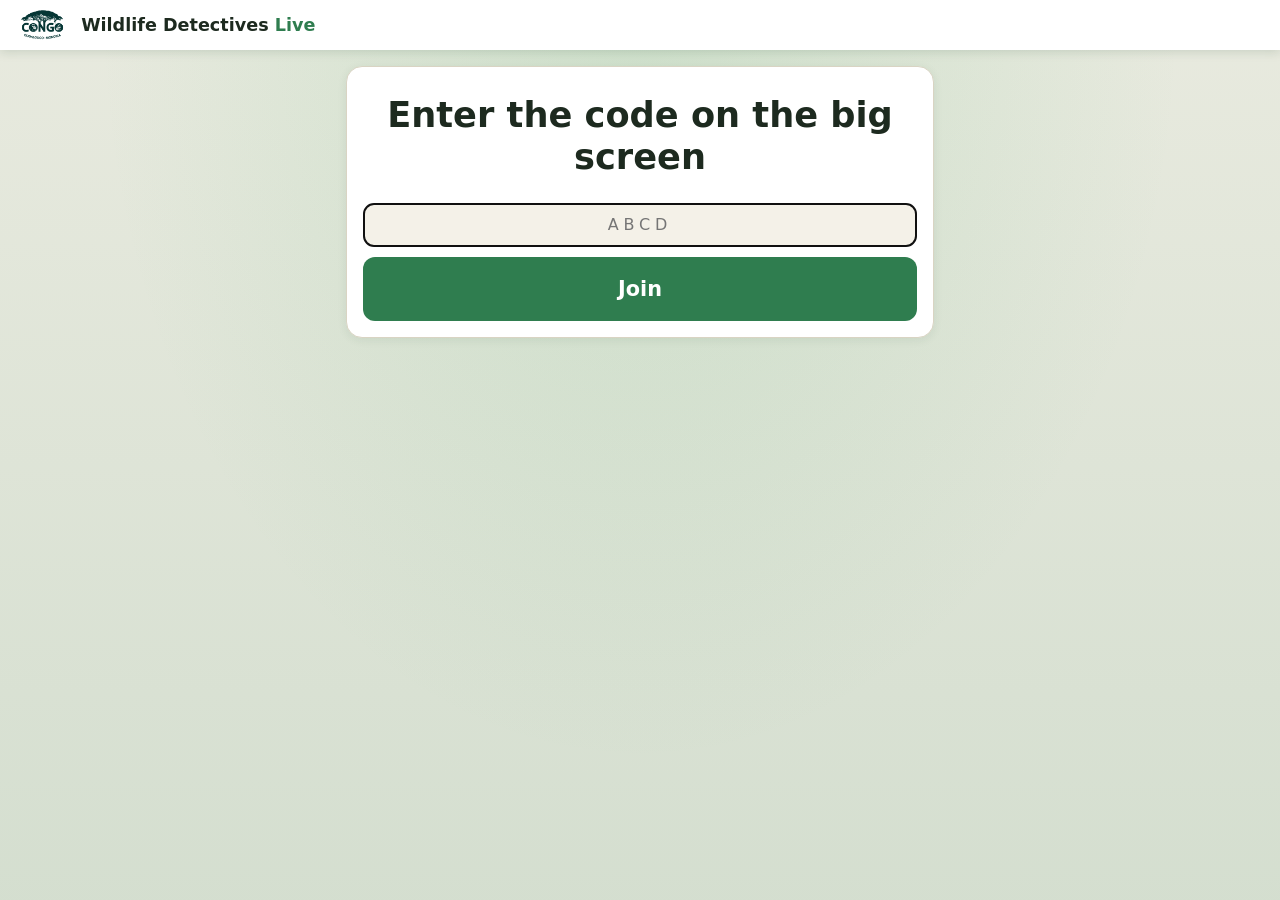
==== index.html @ 9307d2e5 "First version of Wildlife Detectives Live (multiplayer camera-trap quiz) Big screen (host.html) play" ====
<!doctype html>
<html lang="en">
<head>
<meta charset="utf-8">
<meta name="viewport" content="width=device-width,initial-scale=1,viewport-fit=cover">
<meta name="color-scheme" content="light only">
<meta name="apple-mobile-web-app-capable" content="yes">
<meta name="mobile-web-app-capable" content="yes">
<meta name="apple-mobile-web-app-title" content="Wildlife Detectives">
<meta name="theme-color" content="#ffffff">
<link rel="apple-touch-icon" href="logo.png">
<title>Wildlife Detectives Live</title>
<link rel="stylesheet" href="style.css">
<style>
/* Player page: phones and booth iPads. Big tap targets, one thing at a time. */
body{user-select:none;-webkit-user-select:none;padding-bottom:env(safe-area-inset-bottom,0px)}
header{padding-top:max(10px,env(safe-area-inset-top,0px))}
#me{font-weight:700;text-align:right;line-height:1.2}
#me small{display:block;color:var(--mute);font-weight:600}
#main{max-width:620px;margin:0 auto;padding:16px}
.center{text-align:center}
.big{font-size:clamp(1.5rem,6vw,2.2rem);font-weight:800;line-height:1.2}
.huge{font-size:clamp(3rem,16vw,5rem);line-height:1}
.name{font-size:clamp(1.6rem,7vw,2.4rem);font-weight:800;color:var(--acc)}
.ptiles{display:grid;grid-template-columns:1fr;gap:12px}
@media (min-width:560px){.ptiles{grid-template-columns:1fr 1fr}}
.ptiles .tile{width:100%;min-height:84px;font-size:1.25rem}
.pchips{display:grid;grid-template-columns:1fr;gap:10px}
@media (min-width:560px){.pchips{grid-template-columns:1fr 1fr}}
.timer{height:10px;border-radius:999px;background:var(--line);overflow:hidden;margin:6px 0 14px}
.timer i{display:block;height:100%;background:var(--acc);transition:width .25s linear}
.codein{font:800 2.4rem ui-monospace,Menlo,Consolas,monospace;letter-spacing:.3em;text-align:center;text-transform:uppercase}
.foot{text-align:center;margin:26px 0 10px}
.foot button{background:none;border:0;color:var(--mute);font-size:.85rem;text-decoration:underline;cursor:pointer}
.res{font-size:1.25rem;margin:.4em 0}
.link{color:var(--acc);font-weight:800;text-decoration:underline}
.qr{margin:10px 0}.qr svg{display:block;margin:6px auto}.qr .url{font-weight:700}
</style>
</head>
<body>
<header>
  <img src="logo.png" alt="" style="height:30px">
  <span class="title">Wildlife Detectives <span style="color:var(--acc)">Live</span></span>
  <span id="me"></span>
</header>
<main id="main"><p class="center muted">Loading…</p></main>

<script src="lib/firebase-app-compat.js"></script>
<script src="lib/firebase-auth-compat.js"></script>
<script src="lib/firebase-database-compat.js"></script>
<script src="lib/qrcode.js"></script>
<script src="firebase-config.js"></script>
<script src="common.js"></script>
<script>
"use strict";
var $ = WD.$, el = WD.el;
var Q = new URLSearchParams(location.search);
function lsGet(k) { try { return localStorage.getItem(k); } catch (e) { return null; } }
function lsSet(k, v) { try { if (v == null) localStorage.removeItem(k); else localStorage.setItem(k, v); } catch (e) {} }

/* Booth iPads are set up once with ?booth=1&room=CODE and remember it. */
if (Q.get("booth") === "1") { lsSet("wd_booth", "1"); if (Q.get("room")) lsSet("wd_booth_room", WD.cleanCode(Q.get("room"))); }
var BOOTH = lsGet("wd_booth") === "1";
var room = WD.cleanCode(BOOTH ? lsGet("wd_booth_room") : (Q.get("room") || ""));

var fb = null, conn = { online: false, offset: 0 }, meta = undefined, game = null, mine = null, result = null;
var myName = null, myGame = null;      /* the game this device has joined */
var autoJoin = !BOOTH;                  /* phones join as soon as they open the page; booth iPads wait for a tap */
var sent = {};                          /* qkey -> answer sent from this device */
var picks = {};                         /* behaviors ticked for the current question */
var late = {};                          /* qkey -> the answer arrived after time was up */
var refs = [];
var resetT = null;

function render() {
  var r = $("main"); r.textContent = "";
  $("me").textContent = ""; if (myName && myGame && game && game.id === myGame) { $("me").appendChild(document.createTextNode(myName)); if (result && result.game === myGame) $("me").appendChild(el("small", {}, [result.score + " pts"])); }
  if (!room) return codeView(r);
  if (!fb) return r.appendChild(el("div", { class: "card center" }, [el("p", { class: "big" }, ["Connecting…"]), el("p", { class: "muted" }, [connErr || "Getting ready to play."])]));
  if (!conn.online) r.appendChild(el("p", { class: "center no" }, ["⚠ Reconnecting… (check your internet)"]));
  if (meta === null) return r.appendChild(el("div", { class: "card center" }, [el("p", { class: "big" }, ["No game with code " + room]), el("p", { class: "muted" }, ["Check the code on the big screen."]),
    BOOTH ? null : el("button", { class: "btn", onclick: function () { room = ""; history.replaceState(null, "", location.pathname + emuQuery()); render(); } }, ["Enter another code"])]));
  if (!game || game.phase === "closed") return r.appendChild(el("div", { class: "card center" }, [el("div", { class: "huge" }, ["🌳"]), el("p", { class: "big" }, ["Waiting for the next game…"]), el("p", { class: "muted" }, ["Look at the big screen."])]));
  var joined = myGame === game.id && mine && mine.game === game.id;
  if (!joined) {
    if (game.phase === "final") return r.appendChild(el("div", { class: "card center" }, [el("div", { class: "huge" }, ["🏁"]), el("p", { class: "big" }, ["This game just finished."]), el("p", { class: "muted" }, ["A new one will start soon. Look at the big screen."])]));
    if (autoJoin && !BOOTH) { join(); return r.appendChild(el("p", { class: "center big" }, ["Joining…"])); }
    return r.appendChild(el("div", { class: "card center" }, [el("div", { class: "huge" }, ["🔍"]), el("p", { class: "big" }, ["Wildlife Detectives"]),
      el("p", { class: "muted" }, ["Watch camera-trap videos on the big screen and spot the animals!"]),
      el("button", { class: "btn big", style: "width:100%;margin-top:10px", onclick: function () { autoJoin = true; join(); } }, ["▶ Tap to play"])]));
  }
  ({ lobby: lobbyView, watch: watchView, question: questionView, reveal: revealView, board: boardView, final: finalView })[game.phase] ? ({ lobby: lobbyView, watch: watchView, question: questionView, reveal: revealView, board: boardView, final: finalView })[game.phase](r) : r.appendChild(el("p", { class: "center" }, ["…"]));
}
function emuQuery() { var s = new URLSearchParams(); ["emu", "emuhost", "emuport", "ns", "uid"].forEach(function (k) { if (Q.get(k)) s.set(k, Q.get(k)); }); var t = s.toString(); return t ? "?" + t : ""; }

function codeView(r) {
  var i = el("input", { type: "text", class: "codein", maxlength: 4, autocomplete: "off", autocapitalize: "characters", placeholder: "ABCD", "aria-label": "Room code", oninput: function () { i.value = WD.cleanCode(i.value); } });
  function go() { var c = WD.cleanCode(i.value); if (c.length !== 4) { m.textContent = "The code has 4 letters."; return; } room = c; start(); }
  var m = el("p", { class: "hint center" }, [""]);
  i.onkeydown = function (e) { if (e.key === "Enter") go(); };
  r.appendChild(el("div", { class: "card center" }, [el("p", { class: "big" }, ["Enter the code on the big screen"]), i, m, el("button", { class: "btn big", style: "width:100%", onclick: go }, ["Join"])]));
  setTimeout(function () { i.focus(); }, 50);
}

function lobbyView(r) {
  r.appendChild(el("div", { class: "card center popin" }, [el("p", { class: "big" }, ["You're in! 🎉"]), el("p", { class: "muted" }, ["Your detective name is"]), el("div", { class: "name" }, [myName]),
    el("button", { class: "btn alt", style: "margin-top:12px", onclick: reroll }, ["🎲 New name"]),
    el("p", { class: "muted", style: "margin-top:16px" }, ["Look for your name on the big screen. The game starts soon!"])]));
}
function watchView(r) {
  r.appendChild(el("div", { class: "card center" }, [el("div", { class: "huge" }, ["👀"]), el("p", { class: "big" }, ["Watch the big screen!"]),
    el("p", { class: "muted" }, ["Clip " + (game.clip + 1) + " of " + game.total + ". Which animal is it, and what is it doing?"])]));
}
function timeLeft() { if (!game.startedAt) return game.seconds; return Math.max(0, game.seconds - (Date.now() + conn.offset - game.startedAt) / 1000); }
function questionView(r) {
  var q = game.qkey;
  if (sent[q] != null) return r.appendChild(el("div", { class: "card center popin" }, [el("div", { class: "huge" }, ["✅"]), el("p", { class: "big" }, ["Answer sent!"]), el("p", { class: "muted" }, ["Waiting for the other players…"])]));
  if (!game.open || late[q]) return r.appendChild(el("div", { class: "card center" }, [el("div", { class: "huge" }, ["⏰"]), el("p", { class: "big" }, ["Time's up!"]), el("p", { class: "muted" }, ["Get ready for the next one."])]));
  var box = el("div", {}, [el("p", { class: "big", style: "margin-bottom:4px" }, [game.title || ""]), el("div", { class: "timer" }, [el("i", { id: "tbar" })])]);
  if (!game.multi) {
    box.appendChild(el("div", { class: "ptiles" }, (game.choices || []).map(function (x, k) { var t = WD.TILES[k % 4];
      return el("button", { class: "tile", style: { background: t.color }, "aria-label": x + " (" + t.label + ")", onclick: function () { send(q, x); } }, [el("span", { class: "shape" }, [t.shape]), x]); })));
  } else {
    picks[q] = picks[q] || {};
    var done = el("button", { class: "btn big", style: "width:100%;margin-top:14px", disabled: !Object.keys(picks[q]).some(function (k) { return picks[q][k]; }), onclick: function () {
      send(q, JSON.stringify((game.choices || []).filter(function (b) { return picks[q][b]; }))); } }, ["Done ✓"]);
    box.appendChild(el("p", { class: "muted" }, ["Pick everything you saw it doing, then tap Done."]));
    box.appendChild(el("div", { class: "pchips" }, (game.choices || []).map(function (b) {
      return el("button", { class: "chip" + (picks[q][b] ? " on" : ""), onclick: function () { picks[q][b] = !picks[q][b]; this.classList.toggle("on", picks[q][b]); done.disabled = !Object.keys(picks[q]).some(function (k) { return picks[q][k]; }); } }, [b]); })));
    box.appendChild(done);
  }
  r.appendChild(box); tick();
}
var tickT = null;
function tick() {
  clearTimeout(tickT);
  var b = $("tbar"); if (!b || !game || game.phase !== "question") return;
  b.style.width = (100 * timeLeft() / (game.seconds || 1)) + "%";
  tickT = setTimeout(tick, 250);
}
function revealView(r) {
  var L = result && result.game === myGame && result.clip === game.clip ? result.last : null, c = game.correct || {};
  var card = el("div", { class: "card center popin" });
  if (!L) { card.appendChild(el("p", { class: "big" }, [c.animal === WD.NO_ANIMAL ? "No animal this time!" : "It was a " + c.animal + "!"])); }
  else {
    card.appendChild(el("div", { class: "huge" }, [L.pts >= (L.noAnimal ? WD.ANIMAL_POINTS : WD.ANIMAL_POINTS + WD.BEHAVIOR_POINTS) ? "🌟" : L.pts > 0 ? "👍" : "🌱"]));
    card.appendChild(el("p", { class: "res " + (L.animalOk ? "ok" : "no") }, [L.animalOk ? "✅ You spotted the " + (c.animal === WD.NO_ANIMAL ? "empty clip" : c.animal) + "!" : L.animal ? "❌ It was " + (c.animal === WD.NO_ANIMAL ? "no animal at all" : "a " + c.animal) : "⏰ No answer. It was " + (c.animal === WD.NO_ANIMAL ? "no animal at all" : "a " + c.animal)]));
    if (!L.noAnimal) card.appendChild(el("p", { class: "res " + (L.bExact ? "ok" : L.bPts ? "part" : "no") }, [L.bExact ? "✅ You got what it was doing!" : L.bPts ? "👍 Partly right on what it was doing" : "❌ Not quite on what it was doing"]));
    if (!L.noAnimal && c.behaviors && c.behaviors.length) card.appendChild(el("p", { class: "muted" }, ["It was: " + c.behaviors.join(", ")]));
    card.appendChild(el("p", { class: "big" }, ["+" + L.pts + " points"]));
    card.appendChild(el("p", { class: "muted" }, ["Total: " + result.score + " · #" + result.rank + " of " + result.of]));
  }
  r.appendChild(card);
}
function boardView(r) {
  r.appendChild(el("div", { class: "card center" }, [el("div", { class: "huge" }, ["🏆"]),
    result && result.game === myGame ? el("p", { class: "big" }, ["You're #" + result.rank + " of " + result.of]) : null,
    result && result.game === myGame ? el("p", { class: "muted" }, [result.score + " points so far"]) : null, el("p", { class: "muted" }, ["Next clip coming up… look at the big screen!"])]));
}
function finalView(r) {
  var me = result && result.game === myGame ? result : null;
  r.appendChild(el("div", { class: "card center popin" }, [el("div", { class: "huge" }, [me && me.rank <= 3 ? ["🥇", "🥈", "🥉"][me.rank - 1] : "🎉"]),
    el("p", { class: "big" }, ["Great job, detective!"]),
    me ? el("p", { class: "res" }, ["You came ", el("b", {}, ["#" + me.rank]), " of " + me.of + " with ", el("b", {}, [me.score + " points"]), "."]) : null,
    el("p", { class: "muted" }, ["We hope you learned something new about wildlife research in the Djéké Triangle."]),
    /* Booth iPads show a QR code to scan with your own phone (user decision); personal phones get a link they can tap. */
    BOOTH ? el("div", { class: "qr" }, [el("p", {}, ["Learn more: scan with your phone"]), WD.qrSvg(WD.RESEARCH_URL, 180), el("p", { class: "url" }, ["congo-apes.org"])])
      : el("p", { class: "res" }, ["Learn more at ", el("a", { href: WD.RESEARCH_URL, target: "_blank", rel: "noopener", class: "link" }, ["congo-apes.org"])]),
    BOOTH ? el("p", { class: "hint" }, ["Please put the iPad back for the next player. 🙂"]) : null,
    BOOTH ? null : el("button", { class: "btn big", style: "width:100%;margin-top:10px", onclick: function () { myGame = null; autoJoin = true; render(); } }, ["Play again"])]));
  if (BOOTH) { clearTimeout(resetT); resetT = setTimeout(function () { if (game && game.phase === "final") { myGame = null; render(); } }, 25000); }
}

/* ---------- actions ---------- */
async function takenNames() { try { var s = (await fb.db.ref("rooms/" + room + "/players").once("value")).val() || {}; return Object.keys(s).filter(function (u) { return u !== fb.uid && s[u] && game && s[u].game === game.id; }).map(function (u) { return s[u].name; }); } catch (e) { return []; } }
var joining = false;
async function join() {
  if (joining || !game || !fb) return; joining = true;
  try {
    var g = game.id, prev = lsGet("wd_last");
    var last = prev ? JSON.parse(prev) : null;
    myName = last && last.game === g && last.room === room ? last.name : WD.randomName(await takenNames());
    myGame = g; picks = {}; sent = {}; late = {};
    lsSet("wd_last", JSON.stringify({ room: room, game: g, name: myName }));
    await writeMe();
  } catch (e) { myGame = null; connErr = "Couldn't join: " + WD.errText(e); }
  joining = false; render();
}
async function writeMe() {
  var me = fb.db.ref("rooms/" + room + "/players/" + fb.uid);
  await me.onDisconnect().remove();
  await me.set({ name: myName, game: myGame, t: WD.serverTs() });
}
async function reroll() {
  myName = WD.randomName((await takenNames()).concat([myName]));
  lsSet("wd_last", JSON.stringify({ room: room, game: myGame, name: myName }));
  try { await writeMe(); } catch (e) {}
  render();
}
async function send(q, v) {
  if (sent[q] != null || late[q]) return;
  sent[q] = v; render();
  try { await fb.db.ref("rooms/" + room + "/answers/" + myGame + "/" + q + "/" + fb.uid).set(v); }
  catch (e) { delete sent[q]; late[q] = true; render(); }
}

/* ---------- connection ---------- */
var connErr = "";
async function start() {
  if (!room) { render(); return; }
  if (!BOOTH) history.replaceState(null, "", location.pathname + "?room=" + room + (emuQuery() ? "&" + emuQuery().slice(1) : ""));
  render();
  try { fb = await WD.connect(); } catch (e) { connErr = WD.errText(e); render(); return; }
  /* restore a game this device already joined (e.g. after the page reloaded) */
  try { var l = JSON.parse(lsGet("wd_last") || "null"); if (l && l.room === room) { myName = l.name; myGame = l.game; } } catch (e) {}
  WD.watchConnection(fb.db, function (s) {
    var was = conn.online; conn = s;
    if (s.online && !was && myGame && game && game.id === myGame) writeMe().catch(function () {});  /* back online: show up in the player list again */
    render();
  });
  var R = fb.db.ref("rooms/" + room);
  R.child("meta").on("value", function (s) { meta = s.val(); render(); }, function (e) { connErr = WD.errText(e); meta = null; render(); });
  R.child("game").on("value", function (s) {
    var g = s.val(), was = game; game = g;
    if (g && was && was.id !== g.id) { picks = {}; sent = {}; late = {}; }
    if (g && g.phase === "question" && was && was.qkey !== g.qkey) { /* new question */ }
    render();
  });
  R.child("players/" + fb.uid).on("value", function (s) { mine = s.val(); if (!mine && myGame && game && game.id === myGame && game.phase !== "final" && conn.online) writeMe().catch(function () {}); render(); });
  R.child("results/" + fb.uid).on("value", function (s) { result = s.val(); render(); });
}
if (BOOTH) {
  var f = el("div", { class: "foot" }, [el("button", { onclick: function () {
    if (this.dataset.armed) { lsSet("wd_booth", null); lsSet("wd_booth_room", null); location.href = location.pathname + emuQuery(); return; }
    this.dataset.armed = "1"; this.textContent = "Tap again to stop using this iPad as a booth iPad"; var b = this; setTimeout(function () { delete b.dataset.armed; b.textContent = "Booth iPad · room " + room; }, 4000); } }, ["Booth iPad · room " + room])]);
  document.body.appendChild(f);
}
start();
</script>
</body>
</html>
---- style.css ----
/* Shared look for the big screen and the player page. Always light mode, like the single-iPad game. */
:root{--bg:#f4f1e8;--card:#fff;--ink:#1d2a1f;--mute:#5d6b5f;--acc:#2f7d4f;--acc2:#e0a526;--bad:#c0473a;--line:#d9d4c3;color-scheme:light only}
*{box-sizing:border-box}
html,body{margin:0;min-height:100%}
body{background:var(--bg);color:var(--ink);font:16px/1.4 system-ui,-apple-system,"Segoe UI",sans-serif;-webkit-tap-highlight-color:transparent;
  background-image:radial-gradient(ellipse at 50% 0%,rgba(76,175,104,.16),transparent 60%),linear-gradient(180deg,rgba(47,125,79,.06),rgba(47,125,79,.16));background-attachment:fixed}
h1,h2,h3{margin:0 0 .4em;line-height:1.15}
p{margin:.3em 0 .7em}
.hide{display:none!important}
.muted{color:var(--mute)}
.hint{color:var(--mute);font-size:.92rem}
.card{background:var(--card);border:1px solid var(--line);border-radius:16px;padding:16px;margin-bottom:16px;box-shadow:0 2px 10px rgba(20,60,35,.08)}
.row{display:flex;gap:10px;flex-wrap:wrap;align-items:center}
.btn{min-height:48px;padding:10px 18px;border:0;border-radius:12px;background:var(--acc);color:#fff;font:600 1rem system-ui,-apple-system,sans-serif;cursor:pointer;touch-action:manipulation;transition:transform .08s}
.btn:active{transform:scale(.95)}
.btn:disabled{opacity:.45;cursor:default;transform:none}
.btn.alt{background:var(--card);color:var(--ink);border:1px solid var(--line)}
.btn.warn{background:var(--bad)}
.btn.armed{background:#d9822b;color:#fff}
.btn.sm{min-height:38px;padding:6px 12px;font-size:.92rem}
.btn.big{min-height:64px;font-size:1.3rem;padding:12px 28px}
.btn.saved{background:var(--acc)!important;color:#fff!important}
select,textarea,input[type=text],input[type=password],input[type=number],input[type=url]{width:100%;padding:10px;border-radius:10px;border:1px solid var(--line);background:var(--bg);color:var(--ink);font:inherit}
textarea{min-height:150px}
label{font-weight:600}
.ok{color:var(--acc)}.part{color:#b7791f}.no{color:var(--bad)}
header{display:flex;align-items:center;gap:12px;padding:10px 16px;background:var(--card);box-shadow:0 2px 10px rgba(20,60,35,.15);position:relative;z-index:2}
header .title{font-weight:700;font-size:1.1rem;flex:1}
.dot{display:inline-block;width:10px;height:10px;border-radius:50%;background:var(--bad);vertical-align:middle}
.dot.on{background:#3cb371}
.conn{font-size:.85rem;color:var(--mute);white-space:nowrap}
/* answer tiles */
.tile{display:flex;align-items:center;gap:12px;border:0;border-radius:14px;color:#fff;font-weight:700;text-align:left;padding:14px 16px;min-height:72px;font-size:1.2rem;cursor:pointer;touch-action:manipulation;transition:transform .08s,opacity .2s}
.tile .shape{font-size:1.5em;line-height:1;width:1.2em;text-align:center;flex:none}
.tile:active{transform:scale(.96)}
.tile.dim{opacity:.28}
.tile.right{outline:5px solid #fff;box-shadow:0 0 0 9px var(--acc)}
.chip{min-height:56px;padding:10px 12px;border:2px solid var(--line);background:var(--card);color:var(--ink);border-radius:12px;font-size:1.05rem;text-align:left;touch-action:manipulation;cursor:pointer}
.chip.on{border-color:var(--acc);background:#e3f1e8;font-weight:700}
.chip.on::before{content:"✓ ";color:var(--acc)}
@keyframes pop{0%{transform:scale(.6);opacity:0}70%{transform:scale(1.08);opacity:1}100%{transform:scale(1)}}
.popin{animation:pop .45s ease-out}
@media (prefers-reduced-motion:reduce){.popin{animation:none}.btn,.tile{transition:none}}
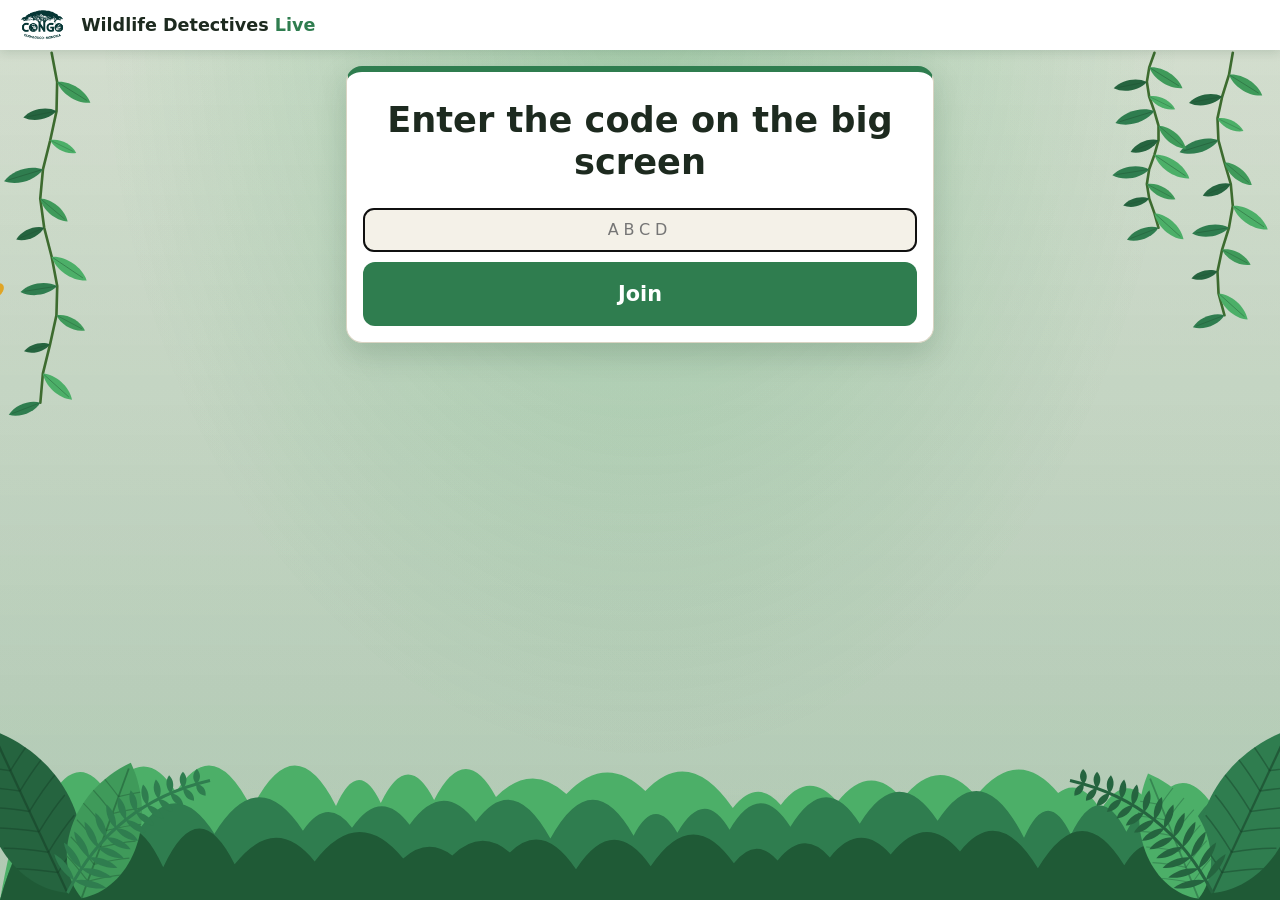
==== commit e2b9cbbb: "Jungle start screens, button animations and no-jump redraws, like the original game - Jungle decor (" ====
--- a/index.html
+++ b/index.html
@@ -15,7 +15,9 @@
 /* Player page: phones and booth iPads. Big tap targets, one thing at a time. */
 body{user-select:none;-webkit-user-select:none;padding-bottom:env(safe-area-inset-bottom,0px)}
 header{padding-top:max(10px,env(safe-area-inset-top,0px))}
-#me{font-weight:700;text-align:right;line-height:1.2}
+#me{font-weight:700;text-align:right;line-height:1.2;margin-left:auto}
+header .title{white-space:nowrap;overflow:hidden;text-overflow:ellipsis}
+@media (max-width:480px){header .title{display:none}}
 #me small{display:block;color:var(--mute);font-weight:600}
 #main{max-width:620px;margin:0 auto;padding:16px}
 .center{text-align:center}
@@ -51,6 +53,7 @@
 <script src="lib/qrcode.js"></script>
 <script src="firebase-config.js"></script>
 <script src="common.js"></script>
+<script src="jungle.js"></script>
 <script>
 "use strict";
 var $ = WD.$, el = WD.el;
@@ -72,9 +75,36 @@
 var refs = [];
 var resetT = null;
 
+/* Which screen is showing. Decorated (jungle) screens are the ones where nothing is being asked. */
+function screenKey() {
+  if (!room) return "code";
+  if (!fb || meta === null || !game || game.phase === "closed") return "wait";
+  var joined = myGame === game.id && mine && mine.game === game.id;
+  if (!joined) return "join:" + game.phase;
+  return game.phase + ":" + (game.qkey || "") + ":" + game.clip;
+}
+/* Redraws only when what's on screen actually changes. Database updates arrive often; rebuilding the screen every time
+   restarted the pop-in animations (flicker) and could swallow a tap that landed mid-redraw. The new screen is built
+   off-page, compared with the current one, and swapped in only if it differs. Same screen = keep the scroll position. */
+var lastKey = null;
 function render() {
-  var r = $("main"); r.textContent = "";
-  $("me").textContent = ""; if (myName && myGame && game && game.id === myGame) { $("me").appendChild(document.createTextNode(myName)); if (result && result.game === myGame) $("me").appendChild(el("small", {}, [result.score + " pts"])); }
+  var m = $("main"), key = screenKey(), same = key === lastKey, keepY = window.scrollY;
+  var me = $("me"), meHtml = ""; if (myName && myGame && game && game.id === myGame) meHtml = esc(myName) + (result && result.game === myGame ? "<small>" + result.score + " pts</small>" : "");
+  if (me.innerHTML !== meHtml) me.innerHTML = meHtml;
+  var r = el("div", {}); draw(r);
+  var norm = function (h) { return h.replace(/id="tbar" style="[^"]*"/, 'id="tbar"'); };
+  if (same && norm(r.innerHTML) === norm(m.innerHTML)) return;
+  m.textContent = ""; while (r.firstChild) m.appendChild(r.firstChild);
+  var dec = /^(code|wait|join:|lobby|final)/.test(key);
+  WD.decor(dec);
+  if (same && keepY) window.scrollTo(0, keepY); else if (!same) window.scrollTo(0, 0);
+  WD.afterRender(same);
+  if (!same && /^final/.test(key)) WD.confetti();
+  lastKey = key;
+  tick();
+}
+function esc(t) { return String(t).replace(/[&<>"]/g, function (c) { return { "&": "&amp;", "<": "&lt;", ">": "&gt;", '"': "&quot;" }[c]; }); }
+function draw(r) {
   if (!room) return codeView(r);
   if (!fb) return r.appendChild(el("div", { class: "card center" }, [el("p", { class: "big" }, ["Connecting…"]), el("p", { class: "muted" }, [connErr || "Getting ready to play."])]));
   if (!conn.online) r.appendChild(el("p", { class: "center no" }, ["⚠ Reconnecting… (check your internet)"]));
@@ -87,7 +117,7 @@
     if (autoJoin && !BOOTH) { join(); return r.appendChild(el("p", { class: "center big" }, ["Joining…"])); }
     return r.appendChild(el("div", { class: "card center" }, [el("div", { class: "huge" }, ["🔍"]), el("p", { class: "big" }, ["Wildlife Detectives"]),
       el("p", { class: "muted" }, ["Watch camera-trap videos on the big screen and spot the animals!"]),
-      el("button", { class: "btn big", style: "width:100%;margin-top:10px", onclick: function () { autoJoin = true; join(); } }, ["▶ Tap to play"])]));
+      el("button", { class: "btn big go", style: "width:100%;margin-top:10px", onclick: function () { autoJoin = true; join(); } }, ["▶ Tap to play"])]));
   }
   ({ lobby: lobbyView, watch: watchView, question: questionView, reveal: revealView, board: boardView, final: finalView })[game.phase] ? ({ lobby: lobbyView, watch: watchView, question: questionView, reveal: revealView, board: boardView, final: finalView })[game.phase](r) : r.appendChild(el("p", { class: "center" }, ["…"]));
 }
@@ -98,7 +128,7 @@
   function go() { var c = WD.cleanCode(i.value); if (c.length !== 4) { m.textContent = "The code has 4 letters."; return; } room = c; start(); }
   var m = el("p", { class: "hint center" }, [""]);
   i.onkeydown = function (e) { if (e.key === "Enter") go(); };
-  r.appendChild(el("div", { class: "card center" }, [el("p", { class: "big" }, ["Enter the code on the big screen"]), i, m, el("button", { class: "btn big", style: "width:100%", onclick: go }, ["Join"])]));
+  r.appendChild(el("div", { class: "card center" }, [el("p", { class: "big" }, ["Enter the code on the big screen"]), i, m, el("button", { class: "btn big go", style: "width:100%", onclick: go }, ["Join"])]));
   setTimeout(function () { i.focus(); }, 50);
 }
 
@@ -116,7 +146,7 @@
   var q = game.qkey;
   if (sent[q] != null) return r.appendChild(el("div", { class: "card center popin" }, [el("div", { class: "huge" }, ["✅"]), el("p", { class: "big" }, ["Answer sent!"]), el("p", { class: "muted" }, ["Waiting for the other players…"])]));
   if (!game.open || late[q]) return r.appendChild(el("div", { class: "card center" }, [el("div", { class: "huge" }, ["⏰"]), el("p", { class: "big" }, ["Time's up!"]), el("p", { class: "muted" }, ["Get ready for the next one."])]));
-  var box = el("div", {}, [el("p", { class: "big", style: "margin-bottom:4px" }, [game.title || ""]), el("div", { class: "timer" }, [el("i", { id: "tbar" })])]);
+  var box = el("div", {}, [el("p", { class: "big", style: "margin-bottom:4px" }, [game.title || ""]), el("div", { class: "timer" }, [el("i", { id: "tbar", style: "width:" + (100 * timeLeft() / (game.seconds || 1)).toFixed(1) + "%" })])]);
   if (!game.multi) {
     box.appendChild(el("div", { class: "ptiles" }, (game.choices || []).map(function (x, k) { var t = WD.TILES[k % 4];
       return el("button", { class: "tile", style: { background: t.color }, "aria-label": x + " (" + t.label + ")", onclick: function () { send(q, x); } }, [el("span", { class: "shape" }, [t.shape]), x]); })));
@@ -129,7 +159,7 @@
       return el("button", { class: "chip" + (picks[q][b] ? " on" : ""), onclick: function () { picks[q][b] = !picks[q][b]; this.classList.toggle("on", picks[q][b]); done.disabled = !Object.keys(picks[q]).some(function (k) { return picks[q][k]; }); } }, [b]); })));
     box.appendChild(done);
   }
-  r.appendChild(box); tick();
+  r.appendChild(box);
 }
 var tickT = null;
 function tick() {
@@ -143,7 +173,7 @@
   var card = el("div", { class: "card center popin" });
   if (!L) { card.appendChild(el("p", { class: "big" }, [c.animal === WD.NO_ANIMAL ? "No animal this time!" : "It was a " + c.animal + "!"])); }
   else {
-    card.appendChild(el("div", { class: "huge" }, [L.pts >= (L.noAnimal ? WD.ANIMAL_POINTS : WD.ANIMAL_POINTS + WD.BEHAVIOR_POINTS) ? "🌟" : L.pts > 0 ? "👍" : "🌱"]));
+    card.appendChild(el("div", { class: "huge bounce" }, [L.pts >= (L.noAnimal ? WD.ANIMAL_POINTS : WD.ANIMAL_POINTS + WD.BEHAVIOR_POINTS) ? "🌟" : L.pts > 0 ? "👍" : "🌱"]));
     card.appendChild(el("p", { class: "res " + (L.animalOk ? "ok" : "no") }, [L.animalOk ? "✅ You spotted the " + (c.animal === WD.NO_ANIMAL ? "empty clip" : c.animal) + "!" : L.animal ? "❌ It was " + (c.animal === WD.NO_ANIMAL ? "no animal at all" : "a " + c.animal) : "⏰ No answer. It was " + (c.animal === WD.NO_ANIMAL ? "no animal at all" : "a " + c.animal)]));
     if (!L.noAnimal) card.appendChild(el("p", { class: "res " + (L.bExact ? "ok" : L.bPts ? "part" : "no") }, [L.bExact ? "✅ You got what it was doing!" : L.bPts ? "👍 Partly right on what it was doing" : "❌ Not quite on what it was doing"]));
     if (!L.noAnimal && c.behaviors && c.behaviors.length) card.appendChild(el("p", { class: "muted" }, ["It was: " + c.behaviors.join(", ")]));
@@ -159,7 +189,7 @@
 }
 function finalView(r) {
   var me = result && result.game === myGame ? result : null;
-  r.appendChild(el("div", { class: "card center popin" }, [el("div", { class: "huge" }, [me && me.rank <= 3 ? ["🥇", "🥈", "🥉"][me.rank - 1] : "🎉"]),
+  r.appendChild(el("div", { class: "card center popin" }, [el("div", { class: "huge bounce" }, [me && me.rank <= 3 ? ["🥇", "🥈", "🥉"][me.rank - 1] : "🎉"]),
     el("p", { class: "big" }, ["Great job, detective!"]),
     me ? el("p", { class: "res" }, ["You came ", el("b", {}, ["#" + me.rank]), " of " + me.of + " with ", el("b", {}, [me.score + " points"]), "."]) : null,
     el("p", { class: "muted" }, ["We hope you learned something new about wildlife research in the Djéké Triangle."]),
@@ -167,7 +197,7 @@
     BOOTH ? el("div", { class: "qr" }, [el("p", {}, ["Learn more: scan with your phone"]), WD.qrSvg(WD.RESEARCH_URL, 180), el("p", { class: "url" }, ["congo-apes.org"])])
       : el("p", { class: "res" }, ["Learn more at ", el("a", { href: WD.RESEARCH_URL, target: "_blank", rel: "noopener", class: "link" }, ["congo-apes.org"])]),
     BOOTH ? el("p", { class: "hint" }, ["Please put the iPad back for the next player. 🙂"]) : null,
-    BOOTH ? null : el("button", { class: "btn big", style: "width:100%;margin-top:10px", onclick: function () { myGame = null; autoJoin = true; render(); } }, ["Play again"])]));
+    BOOTH ? null : el("button", { class: "btn big go", style: "width:100%;margin-top:10px", onclick: function () { myGame = null; autoJoin = true; render(); } }, ["Play again"])]));
   if (BOOTH) { clearTimeout(resetT); resetT = setTimeout(function () { if (game && game.phase === "final") { myGame = null; render(); } }, 25000); }
 }
 
--- a/style.css
+++ b/style.css
@@ -11,15 +11,14 @@
 .hint{color:var(--mute);font-size:.92rem}
 .card{background:var(--card);border:1px solid var(--line);border-radius:16px;padding:16px;margin-bottom:16px;box-shadow:0 2px 10px rgba(20,60,35,.08)}
 .row{display:flex;gap:10px;flex-wrap:wrap;align-items:center}
-.btn{min-height:48px;padding:10px 18px;border:0;border-radius:12px;background:var(--acc);color:#fff;font:600 1rem system-ui,-apple-system,sans-serif;cursor:pointer;touch-action:manipulation;transition:transform .08s}
-.btn:active{transform:scale(.95)}
+.btn{min-height:48px;padding:10px 18px;border:0;border-radius:12px;background:var(--acc);color:#fff;font:600 1rem system-ui,-apple-system,sans-serif;cursor:pointer;touch-action:manipulation}
 .btn:disabled{opacity:.45;cursor:default;transform:none}
 .btn.alt{background:var(--card);color:var(--ink);border:1px solid var(--line)}
 .btn.warn{background:var(--bad)}
-.btn.armed{background:#d9822b;color:#fff}
+.btn.armed{background:#fff4e0;border:1px solid #e0a500;color:#8a5a00}
 .btn.sm{min-height:38px;padding:6px 12px;font-size:.92rem}
 .btn.big{min-height:64px;font-size:1.3rem;padding:12px 28px}
-.btn.saved{background:var(--acc)!important;color:#fff!important}
+.btn.saved{background:#1e9e54!important;color:#fff!important;border-color:#1e9e54!important;animation:savedPop .4s ease-out}
 select,textarea,input[type=text],input[type=password],input[type=number],input[type=url]{width:100%;padding:10px;border-radius:10px;border:1px solid var(--line);background:var(--bg);color:var(--ink);font:inherit}
 textarea{min-height:150px}
 label{font-weight:600}
@@ -32,7 +31,6 @@
 /* answer tiles */
 .tile{display:flex;align-items:center;gap:12px;border:0;border-radius:14px;color:#fff;font-weight:700;text-align:left;padding:14px 16px;min-height:72px;font-size:1.2rem;cursor:pointer;touch-action:manipulation;transition:transform .08s,opacity .2s}
 .tile .shape{font-size:1.5em;line-height:1;width:1.2em;text-align:center;flex:none}
-.tile:active{transform:scale(.96)}
 .tile.dim{opacity:.28}
 .tile.right{outline:5px solid #fff;box-shadow:0 0 0 9px var(--acc)}
 .chip{min-height:56px;padding:10px 12px;border:2px solid var(--line);background:var(--card);color:var(--ink);border-radius:12px;font-size:1.05rem;text-align:left;touch-action:manipulation;cursor:pointer}
@@ -40,4 +38,42 @@
 .chip.on::before{content:"✓ ";color:var(--acc)}
 @keyframes pop{0%{transform:scale(.6);opacity:0}70%{transform:scale(1.08);opacity:1}100%{transform:scale(1)}}
 .popin{animation:pop .45s ease-out}
-@media (prefers-reduced-motion:reduce){.popin{animation:none}.btn,.tile{transition:none}}
+
+/* ---------- button feedback (same as the single-iPad game) ----------
+   Every button, answer tile and chip shrinks while pressed and "pops" when tapped (WD.pop, re-applied after a redraw).
+   The main "go" buttons pulse gently; results bounce in. All of it turns off under Reduce Motion. */
+.btn,.tile,.chip{transition:transform .08s}
+.btn:not(:disabled):active,.tile:not(:disabled):active,.chip:not(:disabled):active{transform:scale(.94)}
+@keyframes savedPop{0%{transform:scale(1)}40%{transform:scale(1.08)}100%{transform:scale(1)}}
+.btn.pop,.chip.pop,.tile.pop{animation:savedPop .3s ease-out}
+.btn.go{animation:goPulse 2.4s ease-out infinite}
+.btn.go.pop{animation:savedPop .3s ease-out}
+@keyframes goPulse{0%{box-shadow:0 0 0 0 rgba(47,125,79,.5)}70%,100%{box-shadow:0 0 0 16px rgba(47,125,79,0)}}
+.verdict,.bounce{display:inline-block;animation:bounceIn .6s cubic-bezier(.2,1.5,.4,1) both}
+@keyframes bounceIn{0%{transform:scale(.2) rotate(-15deg);opacity:0}100%{transform:none;opacity:1}}
+.confetti{position:fixed;inset:0;pointer-events:none;z-index:5;overflow:hidden}
+.confetti i{position:absolute;top:-30px;width:12px;height:18px;border-radius:0 100% 0 100%;animation:fall linear forwards}
+@keyframes fall{to{transform:translateY(115vh) rotate(var(--r,540deg))}}
+
+/* Jungle decor on the start and finished screens (copied from the single-iPad game; purely decorative) */
+#jungle{position:fixed;inset:0;pointer-events:none;z-index:0;overflow:hidden;background:radial-gradient(ellipse at 50% 0%,rgba(76,175,104,.18),transparent 60%),linear-gradient(180deg,rgba(47,125,79,.10),rgba(47,125,79,.22))}
+#jungle svg{position:absolute}
+#jungle .vine{top:calc(var(--hdr,69px) - 6px);overflow:visible;width:70px;transform-origin:50% 0;animation:sway 6s ease-in-out infinite alternate}
+#jungle .vl{left:14px;height:min(52vh,420px)}
+#jungle .vr{right:20px;height:min(40vh,320px);animation-duration:7s;animation-delay:-2s}
+#jungle .vr2{right:92px;height:min(26vh,220px);animation-duration:5s;animation-delay:-4s}
+#jungle .floor{left:0;bottom:0;width:100%;height:min(22vh,200px)}
+#jungle .corner{bottom:0;width:min(34vw,300px);height:auto}
+#jungle .cl{left:-30px}
+#jungle .cr{right:-30px;transform:scaleX(-1)}
+#jungle .bfly{width:52px;top:30vh;left:-40px;animation:fly 22s linear infinite}
+#jungle .b2{width:40px;top:44vh;animation-duration:30s;animation-delay:-12s}
+#jungle .wings{transform-origin:0 0;animation:flap .25s ease-in-out infinite alternate}
+@keyframes sway{from{transform:rotate(-3deg)}to{transform:rotate(3deg)}}
+@keyframes flap{from{transform:scaleX(1)}to{transform:scaleX(.35)}}
+@keyframes fly{0%{transform:translate(0,0)}25%{transform:translate(28vw,-8vh)}50%{transform:translate(55vw,4vh)}75%{transform:translate(82vw,-6vh)}100%{transform:translate(110vw,2vh)}}
+@media (prefers-reduced-motion:reduce){#jungle *{animation:none!important}}
+/* Decorated screens: the cards sit above the jungle, and the vines hang from the bottom of the (opaque) top bar. */
+#main.decor{position:relative;z-index:1;padding-bottom:min(18vh,170px)}
+#main.decor .card{box-shadow:0 10px 30px rgba(20,60,35,.18);border-top:6px solid var(--acc)}
+@media (prefers-reduced-motion:reduce){.popin,.btn.go,.verdict,.bounce,.btn.pop,.chip.pop,.tile.pop,.btn.saved{animation:none!important}.btn,.tile,.chip{transition:none}.confetti{display:none}}
